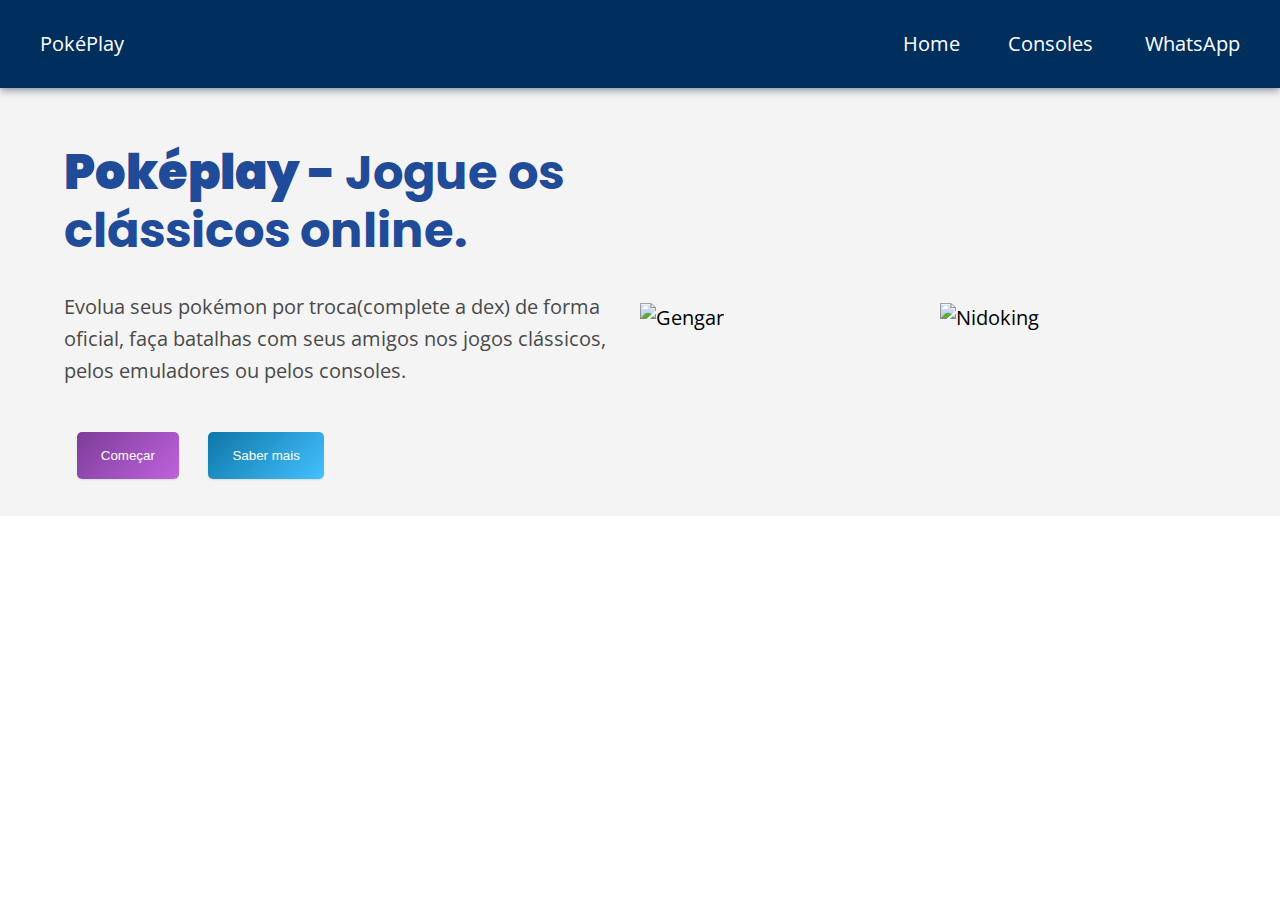
==== index.html @ 7a0d900a "projeto intermedio do main" ====
<!DOCTYPE html>
<html lang="pt-br">

<head>
  <link rel="shortcut icon" href="favicon.png" type="image/x-icon">
  <meta charset="UTF-8">
  <meta name="viewport" content="width=device-width, initial-scale=1.0">
  <link href="https://cdn.jsdelivr.net/npm/remixicon@2.5.0/fonts/remixicon.css" rel="stylesheet">
  <link rel="preconnect" href="https://fonts.googleapis.com">
  <link rel="preconnect" href="https://fonts.gstatic.com" crossorigin>
  <link href="https://fonts.googleapis.com/css2?family=Montserrat:ital,wght@0,100..900;1,100..900&family=Open+Sans:ital,wght@0,300..800;1,300..800&family=Poppins:ital,wght@0,100;0,200;0,300;0,400;0,500;0,600;0,700;0,800;0,900;1,100;1,200;1,300;1,400;1,500;1,600;1,700;1,800;1,900&family=Roboto:ital,wght@0,100;0,300;0,400;0,500;0,700;0,900;1,100;1,300;1,400;1,500;1,700;1,900&display=swap" rel="stylesheet">
  <link rel="stylesheet" href="./css/sytle.css">
  <title>PokéPlay | Central</title>
</head>

<body>
  <header class="header">
    <nav class="nav container">
      <div class="nav__data">
        <a href="./index.html" class="nav__logo link text-primary">PokéPlay</a>
        <div class="nav__toggle text-primary" id="nav-toggle">
          <i class="ri-menu-line nav__toggle-menu"></i>
          <i class="ri-close-line nav__toggle-close"></i>
        </div>
      </div>
      <div class="nav__menu" id="nav-menu">
        <ul class="nav__list">
          <li><a href="" class="nav__link text-primary">Home</a></li>

          <li class="dropdown__item">
            <div class="nav__link dropdown__button link text-primary">
              Consoles <i class="ri-arrow-down-s-line dropdown__arrow"></i>
            </div>
            <div class="dropdown__container">
              <div class="dropdown__content">
                <div class="dropdown__group">
                  <span class="dropdown__title">Game Boy Advanced</span>

                  <ul class="dropdown__list">
                    <li>
                      <a href="#" class="dropdown__link">Troca e Batalhas</a>
                    </li>
                    <li>
                      <a href="#" class="dropdown__link">Eventos - Mystery Gift</a>
                    </li>
                    <li>
                      <a href="#" class="dropdown__link">ROMS</a>
                    </li>
                  </ul>
                  </span>
                </div>
                <div class="dropdown__group">
                  <span class="dropdown__title">
                    Nintendo DS
                  </span>
                  <ul class="dropdown__list">
                    <li>
                      <a href="#" class="dropdown__link">Tutorial</a>
                    </li>
                    <li>
                      <a href="#" class="dropdown__link">Tranferir do GBA para o NDS</a>
                    </li>
                    <li>
                      <a href="#" class="dropdown__link">Eventos - Mystery Gift</a>
                    </li>
                    <li>
                      <a href="#" class="dropdown__link">ROMS</a>
                    </li>
                  </ul>
                  </span>
                </div>
                <div class="dropdown__group">
                  <span class="dropdown__title">3DS</span>

                  <ul class="dropdown__list">
                    <li>
                      <a href="#" class="dropdown__link">Tutorial</a>
                    </li>
                    <li>
                      <a href="#" class="dropdown__link">Eventos - Mystery Gift</a>
                    </li>
                    <li>
                      <a href="#" class="dropdown__link">ROMS</a>
                    </li>
                  </ul>
                </div>
                <div class="dropdown__group">
                  <span class="dropdown__title">Game Boy / Game Boy Color</span>

                  <ul class="dropdown__list">
                    <li>
                      <a href="#" class="dropdown__link">Tutorial</a>
                    </li>
                    <li>
                      <a href="#" class="dropdown__link">Eventos - Mystery Gift</a>
                    </li>
                    <li>
                      <a href="#" class="dropdown__link">ROMS</a>
                    </li>
                  </ul>
                </div>
              </div>
            </div>
          </li>

          <!-- <li class="dropdown__item">
            <div class="nav__link dropdown__button link text-primary">
              Resources<i class="ri-arrow-down-s-line dropdown__arrow"></i>
            </div>
            <div class="dropdown__container resources">
              <div class="dropdown__content">
                <div class="dropdown__group">
                  <div class="dropdown__icon">
                    <i class="ri-code-line"></i>
                  </div>
                  <span class="dropdown__title">Web Templates</span>

                  <ul class="dropdown__list">
                    <li>
                      <a href="#" class="dropdown__link">Free Templates</a>
                    </li>
                    <li>
                      <a href="#" class="dropdown__link">Premium Templates</a>
                    </li>
                  </ul>
                </div>
                <div class="dropdown__group">
                  <div class="dropdown__icon">
                    <i class="ri-pen-nib-line"></i>
                  </div>
                  <span class="dropdown__title">Designs</span>

                  <ul class="dropdown__list">
                    <li>
                      <a href="#" class="dropdown__link">Web Designs</a>
                    </li>
                    <li>
                      <a href="#" class="dropdown__link">App Designs</a>
                    </li>
                    <li>
                      <a href="#" class="dropdown__link">Component Designs</a>
                    </li>
                  </ul>
                </div>
                <div class="dropdown__group">
                  <div class="dropdown__icon">
                    <i class="ri-apps-2-line"></i>
                  </div>
                  <span class="dropdown__title">Others</span>

                  <ul class="dropdown__list">
                    <li>
                      <a href="#" class="dropdown__link">Recent blogs</a>
                    </li>
                    <li>
                      <a href="#" class="dropdown__link">Tutorial videos</a>
                    </li>
                    <li>
                      <a href="#" class="dropdown__link">Webinar</a>
                    </li>
                  </ul>
                </div>
              </div>
            </div>
          </li> -->


          <li><a href="" class="nav__link link text-primary">WhatsApp</a></li>

          <!-- <li class="dropdown__item">
            <div class="nav__link dropdown__button link text-primary">
              Company <i class="ri-arrow-down-s-line dropdown__arrow"></i>
            </div>

            <div class="dropdown__container company">
              <div class="dropdown__content">
                <div class="dropdown__group">
                  <div class="dropdown__icon">
                    <i class="ri-community-line"></i>
                  </div>

                  <span class="dropdown__title">About us</span>

                  <ul class="dropdown__list">
                    <li>
                      <a href="#" class="dropdown__link">About us</a>
                    </li>
                    <li>
                      <a href="#" class="dropdown__link">Support</a>
                    </li>
                    <li>
                      <a href="#" class="dropdown__link">Contact us</a>
                    </li>
                  </ul>
                </div>

                <div class="dropdown__group">
                  <div class="dropdown__icon">
                    <i class="ri-shield-line"></i>
                  </div>

                  <span class="dropdown__title">Safety and quality</span>

                  <ul class="dropdown__list">
                    <li>
                      <a href="#" class="dropdown__link">Cookie settings</a>
                    </li>
                    <li>
                      <a href="#" class="dropdown__link">Privacy Policy</a>
                    </li>
                  </ul>
                </div>
              </div>
            </div>
          </li> -->

        </ul>
      </div>
    </nav>

  </header>
  <main class="main">
    <div class="container main_container">
      <section class="main__left">
        <h1 class="text-terciary "><b>Poképlay -</b> Jogue os clássicos online.</h1>
        <p class="text-secondary">Evolua seus pokémon por troca(complete a dex) de forma oficial, faça batalhas com seus amigos nos jogos clássicos, pelos emuladores ou pelos consoles.</p>
        <div class="main__left-btn">
          <button class="botao gbc">Começar</button>
          <button class="botao gba">Saber mais</button>
        </div>
      </section>
      <section class="main__right">
        <a href="https://pokemondb.net/pokedex/gengar"><img src="https://img.pokemondb.net/sprites/home/shiny/gengar-gigantamax.png" alt="Gengar"></a>
        <a href="https://pokemondb.net/pokedex/nidoking"><img src="https://img.pokemondb.net/sprites/home/shiny/nidoking.png" alt="Nidoking"></a>
      </section>
    </div>
  </main>

  <footer class="footer">

  </footer>
  <script src="script.js"></script>
</body>


</html>
---- css/sytle.css ----
/* GLOBAL */
@import "./global/reset.css";
@import "./global/header.css";
@import "./global/footer.css";
/* UTILIDADES */
@import "./utilidades/componentes.css";
@import "./utilidades/cores.css";
@import "./utilidades/tipografia.css";
/* HOME */
@import "./home/main.css";
@import "./global/dropdown.css";
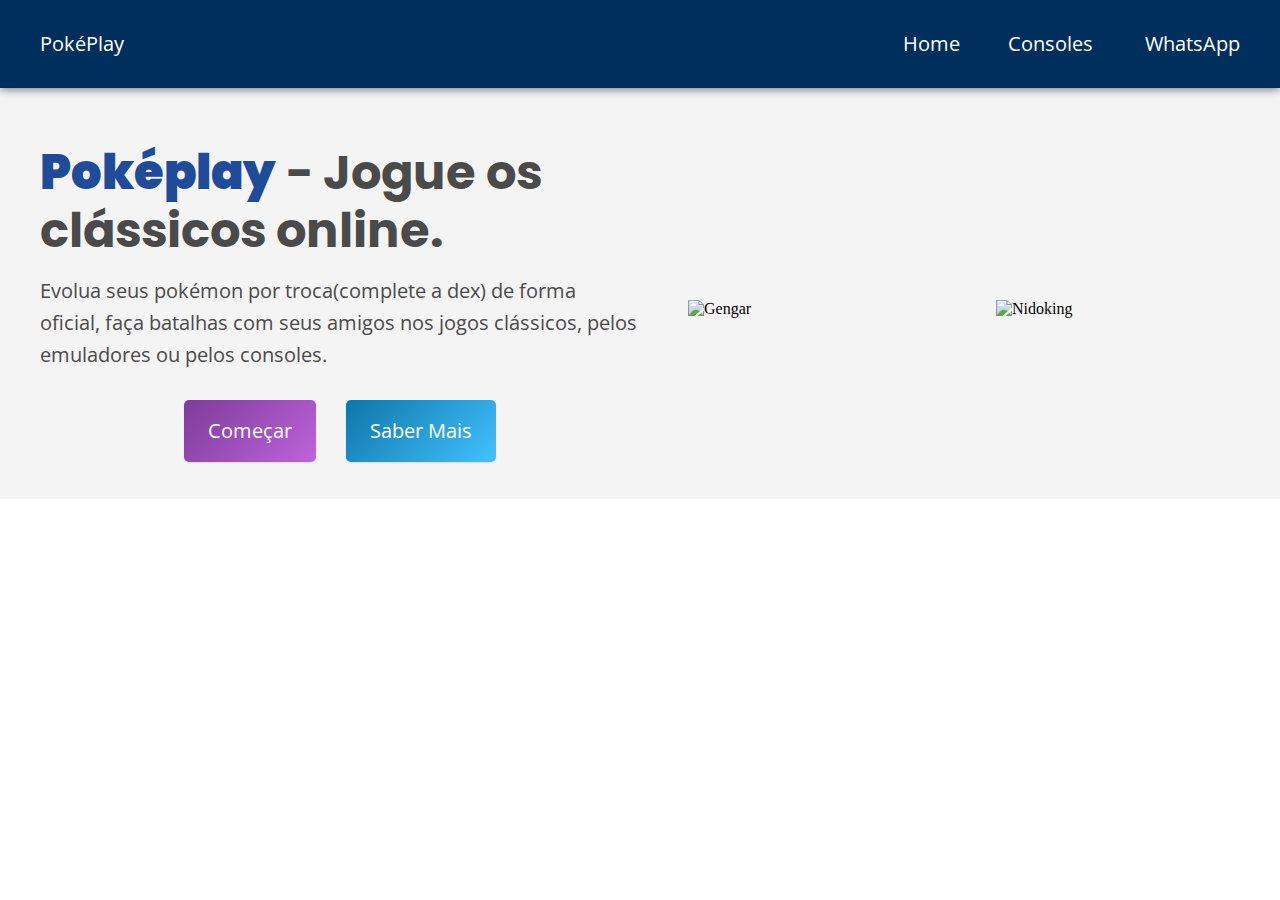
==== commit eed79c74: "projeto intermedio do main" ====
--- a/index.html
+++ b/index.html
@@ -222,19 +222,32 @@
   <main class="main">
     <div class="container main_container">
       <section class="main__left">
-        <h1 class="text-terciary "><b>Poképlay -</b> Jogue os clássicos online.</h1>
+        <h1 class="text-secondary"><b class="text-terciary">Poképlay</b> - Jogue os clássicos online.</h1>
         <p class="text-secondary">Evolua seus pokémon por troca(complete a dex) de forma oficial, faça batalhas com seus amigos nos jogos clássicos, pelos emuladores ou pelos consoles.</p>
         <div class="main__left-btn">
-          <button class="botao gbc">Começar</button>
-          <button class="botao gba">Saber mais</button>
+          <a href="#" class="botao gbc">Começar</a>
+          <a href="#" class="botao gba">Saber Mais</a>
         </div>
       </section>
       <section class="main__right">
-        <a href="https://pokemondb.net/pokedex/gengar"><img src="https://img.pokemondb.net/sprites/home/shiny/gengar-gigantamax.png" alt="Gengar"></a>
-        <a href="https://pokemondb.net/pokedex/nidoking"><img src="https://img.pokemondb.net/sprites/home/shiny/nidoking.png" alt="Nidoking"></a>
+        <img src="https://img.pokemondb.net/sprites/home/shiny/gengar-gigantamax.png" alt="Gengar">
+        <img src="https://img.pokemondb.net/sprites/home/shiny/nidoking.png" alt="Nidoking">
       </section>
     </div>
   </main>
+  <!-- <section>
+    <div class="container consoles_container">
+      <div class="console">
+        <h2>3DS</h2>
+
+      </div>
+      <div class="console">
+        <h3>NDS</h3>
+      </div>
+      <div class="console">GBA</div>
+      <div class="console">GB/GBC</div>
+    </div>
+  </section> -->
 
   <footer class="footer">
 
--- a/css/sytle.css
+++ b/css/sytle.css
@@ -2,10 +2,11 @@
 @import "./global/reset.css";
 @import "./global/header.css";
 @import "./global/footer.css";
+@import "./global/dropdown.css";
 /* UTILIDADES */
 @import "./utilidades/componentes.css";
 @import "./utilidades/cores.css";
 @import "./utilidades/tipografia.css";
 /* HOME */
 @import "./home/main.css";
-@import "./global/dropdown.css";
+@import "./home/consoles.css";
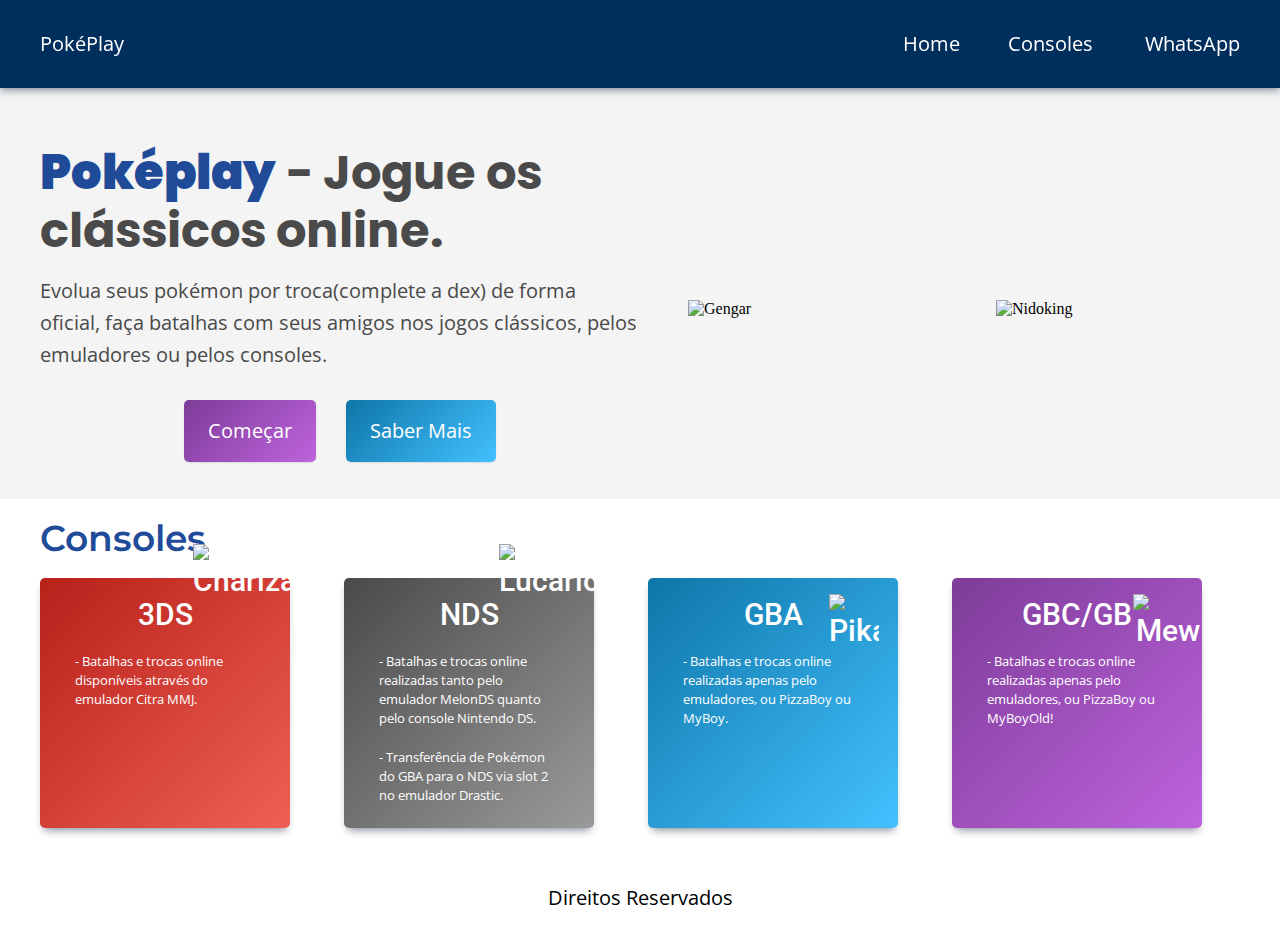
==== commit 6487bf8c: "section console - versao 1" ====
--- a/index.html
+++ b/index.html
@@ -235,22 +235,37 @@
       </section>
     </div>
   </main>
-  <!-- <section>
-    <div class="container consoles_container">
-      <div class="console">
-        <h2>3DS</h2>
-
-      </div>
-      <div class="console">
-        <h3>NDS</h3>
-      </div>
-      <div class="console">GBA</div>
-      <div class="console">GB/GBC</div>
+  <section class="container text-primary">
+    <h2 class="section_console_h2 text-terciary">Consoles</h2>
+    <div class="consoles_container">
+      <div class="console ds3">
+        <h3>3DS<span><img src="https://img.pokemondb.net/sprites/omega-ruby-alpha-sapphire/dex/normal/charizard-mega-x.png" alt="Charizard"></span></h3>
+        <p class="cards-p">- Batalhas e trocas online disponíveis através do emulador Citra MMJ.</p>
+      </div>
+      <div class="console nds">
+        <h3>NDS<span><img src="https://img.pokemondb.net/sprites/sun-moon/normal/lucario.png" alt="Lucario"></span></h3>
+        <p class="cards-p">- Batalhas e trocas online realizadas tanto pelo emulador MelonDS quanto pelo console Nintendo DS. <br> <br>
+          - Transferência de Pokémon do GBA para o NDS via slot 2 no emulador Drastic.</p>
+      </div>
+      <div class="console gba">
+        <h3>GBA<span><img src="https://img.pokemondb.net/sprites/black-white/anim/normal/pikachu.gif" alt="Pikachu"></span></h3>
+        <p class="cards-p">- Batalhas e trocas online realizadas apenas pelo emuladores, ou PizzaBoy ou MyBoy. </p>
+      </div>
+      <div class="console gbc">
+        <h3>GBC/GB<span><img src="https://img.pokemondb.net/sprites/black-white/anim/normal/mew.gif" alt="Mew"></span></h3>
+        <p class="cards-p">- Batalhas e trocas online realizadas apenas pelo emuladores, ou PizzaBoy ou MyBoyOld! </p>
+      </div>
     </div>
-  </section> -->
+  </section>
 
   <footer class="footer">
-
+    <br>
+    <br>
+    <br>
+    <p>Direitos Reservados</p>
+
+    <br>
+    <br>
   </footer>
   <script src="script.js"></script>
 </body>
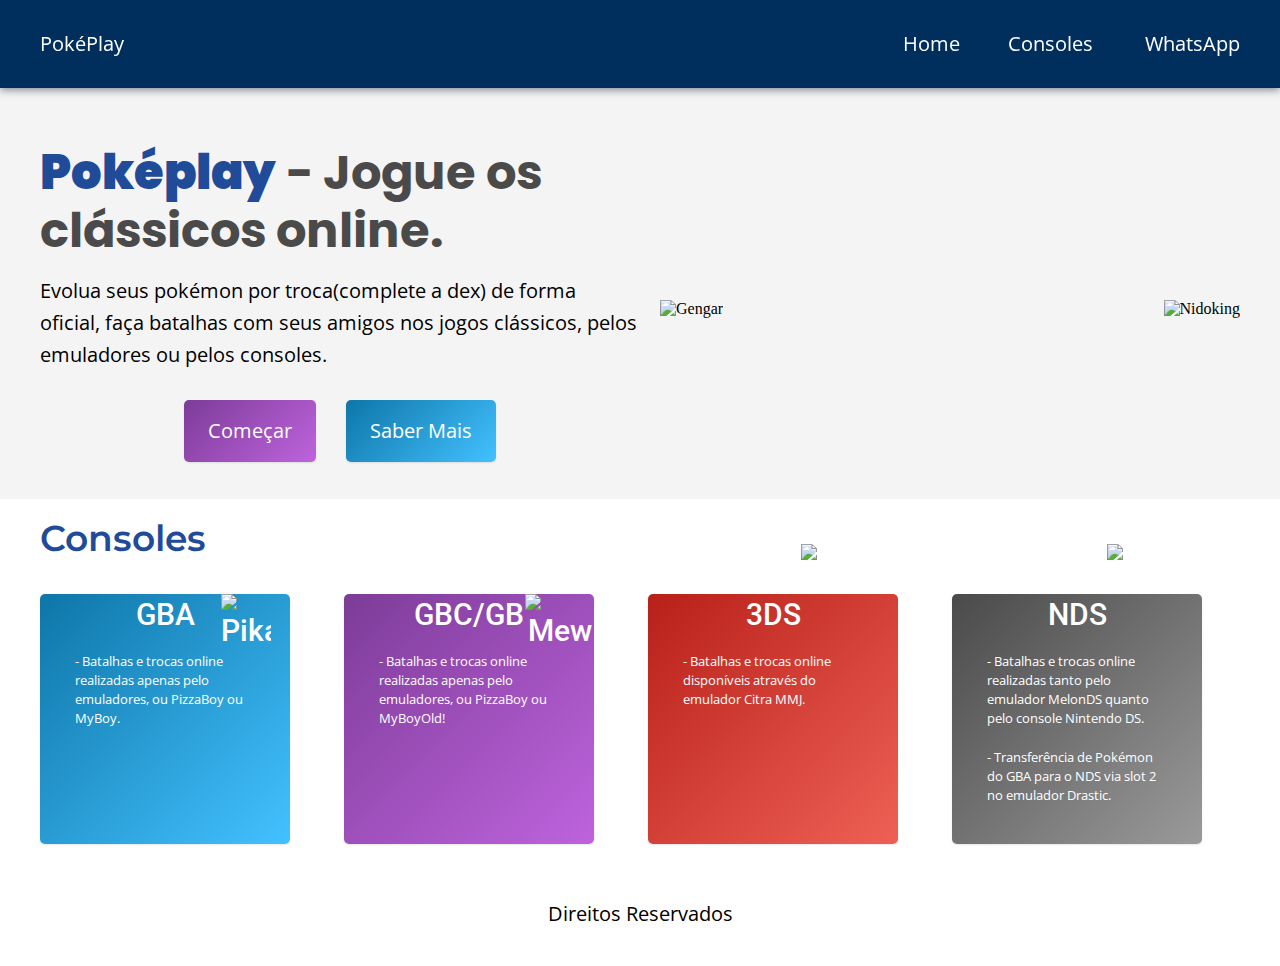
==== commit ca901347: "ajustes no main e na section consoles" ====
--- a/index.html
+++ b/index.html
@@ -223,38 +223,46 @@
     <div class="container main_container">
       <section class="main__left">
         <h1 class="text-secondary"><b class="text-terciary">Poképlay</b> - Jogue os clássicos online.</h1>
-        <p class="text-secondary">Evolua seus pokémon por troca(complete a dex) de forma oficial, faça batalhas com seus amigos nos jogos clássicos, pelos emuladores ou pelos consoles.</p>
+        <p>Evolua seus pokémon por troca(complete a dex) de forma oficial, faça batalhas com seus amigos nos jogos clássicos, pelos emuladores ou pelos consoles.</p>
         <div class="main__left-btn">
           <a href="#" class="botao gbc">Começar</a>
           <a href="#" class="botao gba">Saber Mais</a>
         </div>
       </section>
       <section class="main__right">
-        <img src="https://img.pokemondb.net/sprites/home/shiny/gengar-gigantamax.png" alt="Gengar">
-        <img src="https://img.pokemondb.net/sprites/home/shiny/nidoking.png" alt="Nidoking">
+        <img src="https://img.pokemondb.net/sprites/home/shiny/gengar-gigantamax.png" alt="Gengar" class="img1">
+        <img src="https://img.pokemondb.net/sprites/home/shiny/nidoking.png" alt="Nidoking" class="img2">
       </section>
     </div>
   </main>
   <section class="container text-primary">
     <h2 class="section_console_h2 text-terciary">Consoles</h2>
     <div class="consoles_container">
-      <div class="console ds3">
-        <h3>3DS<span><img src="https://img.pokemondb.net/sprites/omega-ruby-alpha-sapphire/dex/normal/charizard-mega-x.png" alt="Charizard"></span></h3>
-        <p class="cards-p">- Batalhas e trocas online disponíveis através do emulador Citra MMJ.</p>
-      </div>
-      <div class="console nds">
-        <h3>NDS<span><img src="https://img.pokemondb.net/sprites/sun-moon/normal/lucario.png" alt="Lucario"></span></h3>
-        <p class="cards-p">- Batalhas e trocas online realizadas tanto pelo emulador MelonDS quanto pelo console Nintendo DS. <br> <br>
-          - Transferência de Pokémon do GBA para o NDS via slot 2 no emulador Drastic.</p>
-      </div>
-      <div class="console gba">
-        <h3>GBA<span><img src="https://img.pokemondb.net/sprites/black-white/anim/normal/pikachu.gif" alt="Pikachu"></span></h3>
-        <p class="cards-p">- Batalhas e trocas online realizadas apenas pelo emuladores, ou PizzaBoy ou MyBoy. </p>
-      </div>
-      <div class="console gbc">
-        <h3>GBC/GB<span><img src="https://img.pokemondb.net/sprites/black-white/anim/normal/mew.gif" alt="Mew"></span></h3>
-        <p class="cards-p">- Batalhas e trocas online realizadas apenas pelo emuladores, ou PizzaBoy ou MyBoyOld! </p>
-      </div>
+      <a href="#">
+        <div class="console gba">
+          <h3>GBA<span><img src="https://img.pokemondb.net/sprites/black-white/anim/normal/pikachu.gif" alt="Pikachu"></span></h3>
+          <p class="cards-p">- Batalhas e trocas online realizadas apenas pelo emuladores, ou PizzaBoy ou MyBoy. </p>
+        </div>
+      </a>
+      <a href="#">
+        <div class="console gbc">
+          <h3>GBC/GB<span><img src="https://img.pokemondb.net/sprites/black-white/anim/normal/mew.gif" alt="Mew"></span></h3>
+          <p class="cards-p">- Batalhas e trocas online realizadas apenas pelo emuladores, ou PizzaBoy ou MyBoyOld! </p>
+        </div>
+      </a>
+      <a href="#">
+        <div class="console ds3">
+          <h3>3DS<span><img src="https://img.pokemondb.net/sprites/omega-ruby-alpha-sapphire/dex/normal/charizard-mega-x.png" alt="Charizard"></span></h3>
+          <p class="cards-p">- Batalhas e trocas online disponíveis através do emulador Citra MMJ.</p>
+        </div>
+      </a>
+      <a href="#">
+        <div class="console nds">
+          <h3>NDS<span><img src="https://img.pokemondb.net/sprites/sun-moon/normal/lucario.png" alt="Lucario"></span></h3>
+          <p class="cards-p">- Batalhas e trocas online realizadas tanto pelo emulador MelonDS quanto pelo console Nintendo DS. <br> <br>
+            - Transferência de Pokémon do GBA para o NDS via slot 2 no emulador Drastic.</p>
+        </div>
+      </a>
     </div>
   </section>
 
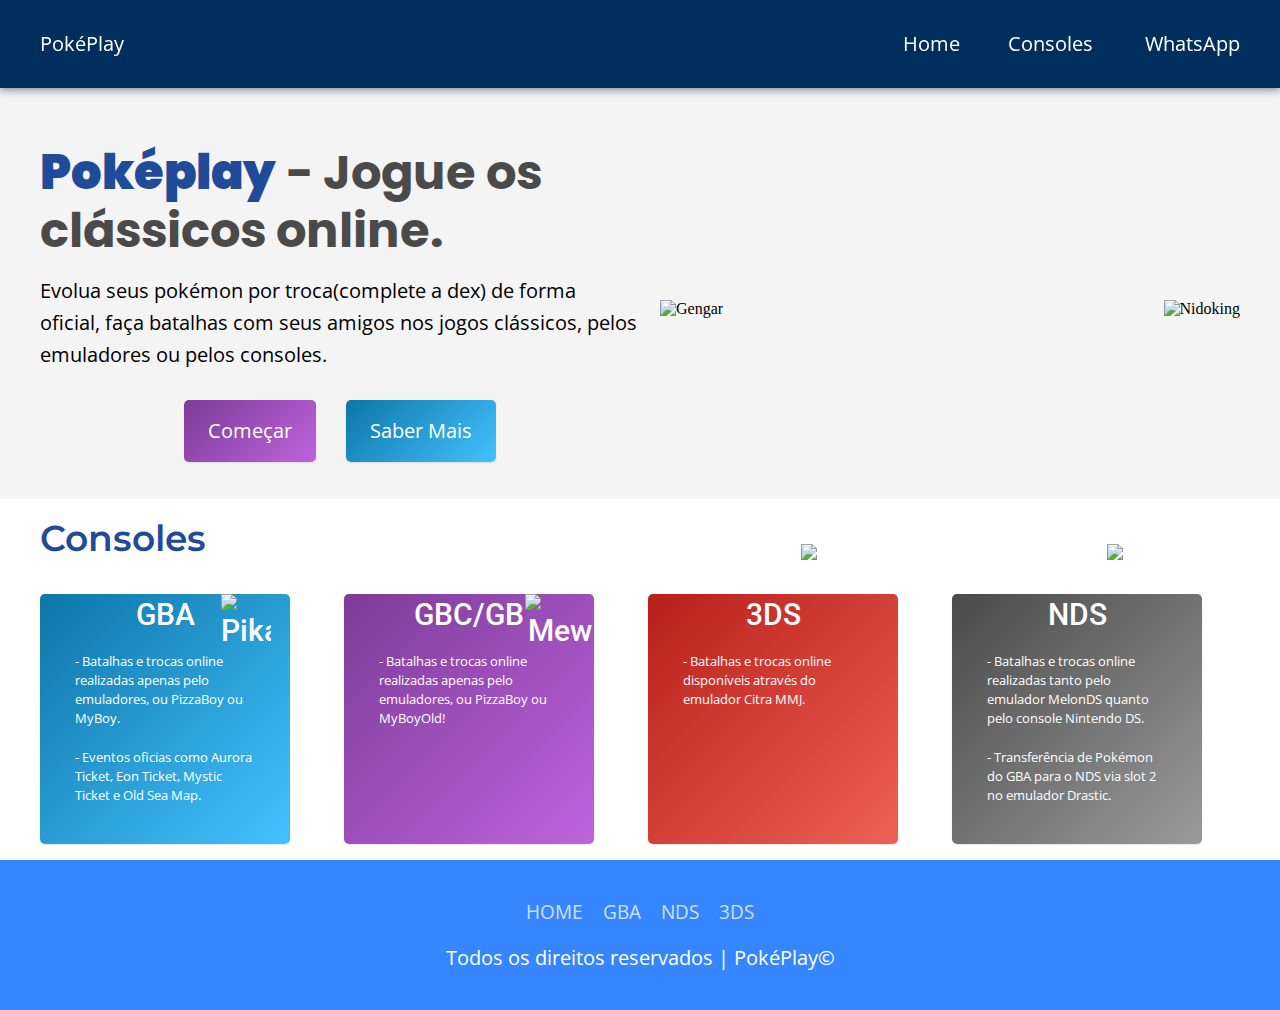
==== commit 13af415a: "finalizado?" ====
--- a/index.html
+++ b/index.html
@@ -241,7 +241,8 @@
       <a href="#">
         <div class="console gba">
           <h3>GBA<span><img src="https://img.pokemondb.net/sprites/black-white/anim/normal/pikachu.gif" alt="Pikachu"></span></h3>
-          <p class="cards-p">- Batalhas e trocas online realizadas apenas pelo emuladores, ou PizzaBoy ou MyBoy. </p>
+          <p class="cards-p">- Batalhas e trocas online realizadas apenas pelo emuladores, ou PizzaBoy ou MyBoy. <br><br>
+            - Eventos oficias como Aurora Ticket, Eon Ticket, Mystic Ticket e Old Sea Map.</p>
         </div>
       </a>
       <a href="#">
@@ -265,18 +266,21 @@
       </a>
     </div>
   </section>
-
   <footer class="footer">
-    <br>
-    <br>
-    <br>
-    <p>Direitos Reservados</p>
-
-    <br>
-    <br>
+    <ul class="social_icon">
+      <li><a href=""><i class="ri-whatsapp-line"></i></a></li>
+      <li><a href=""><i class="ri-youtube-line"></i></a></li>
+      <li><a href=""> <i class="ri-instagram-line"></i></a></li>
+    </ul>
+    <ul class="menu">
+      <li><a href="">HOME</a></li>
+      <li><a href="">GBA</a></li>
+      <li><a href="">NDS</a></li>
+      <li><a href="">3DS</a></li>
+    </ul>
+    <p class="text-primary">Todos os direitos reservados | PokéPlay©</p>
   </footer>
   <script src="script.js"></script>
 </body>
 
-
 </html>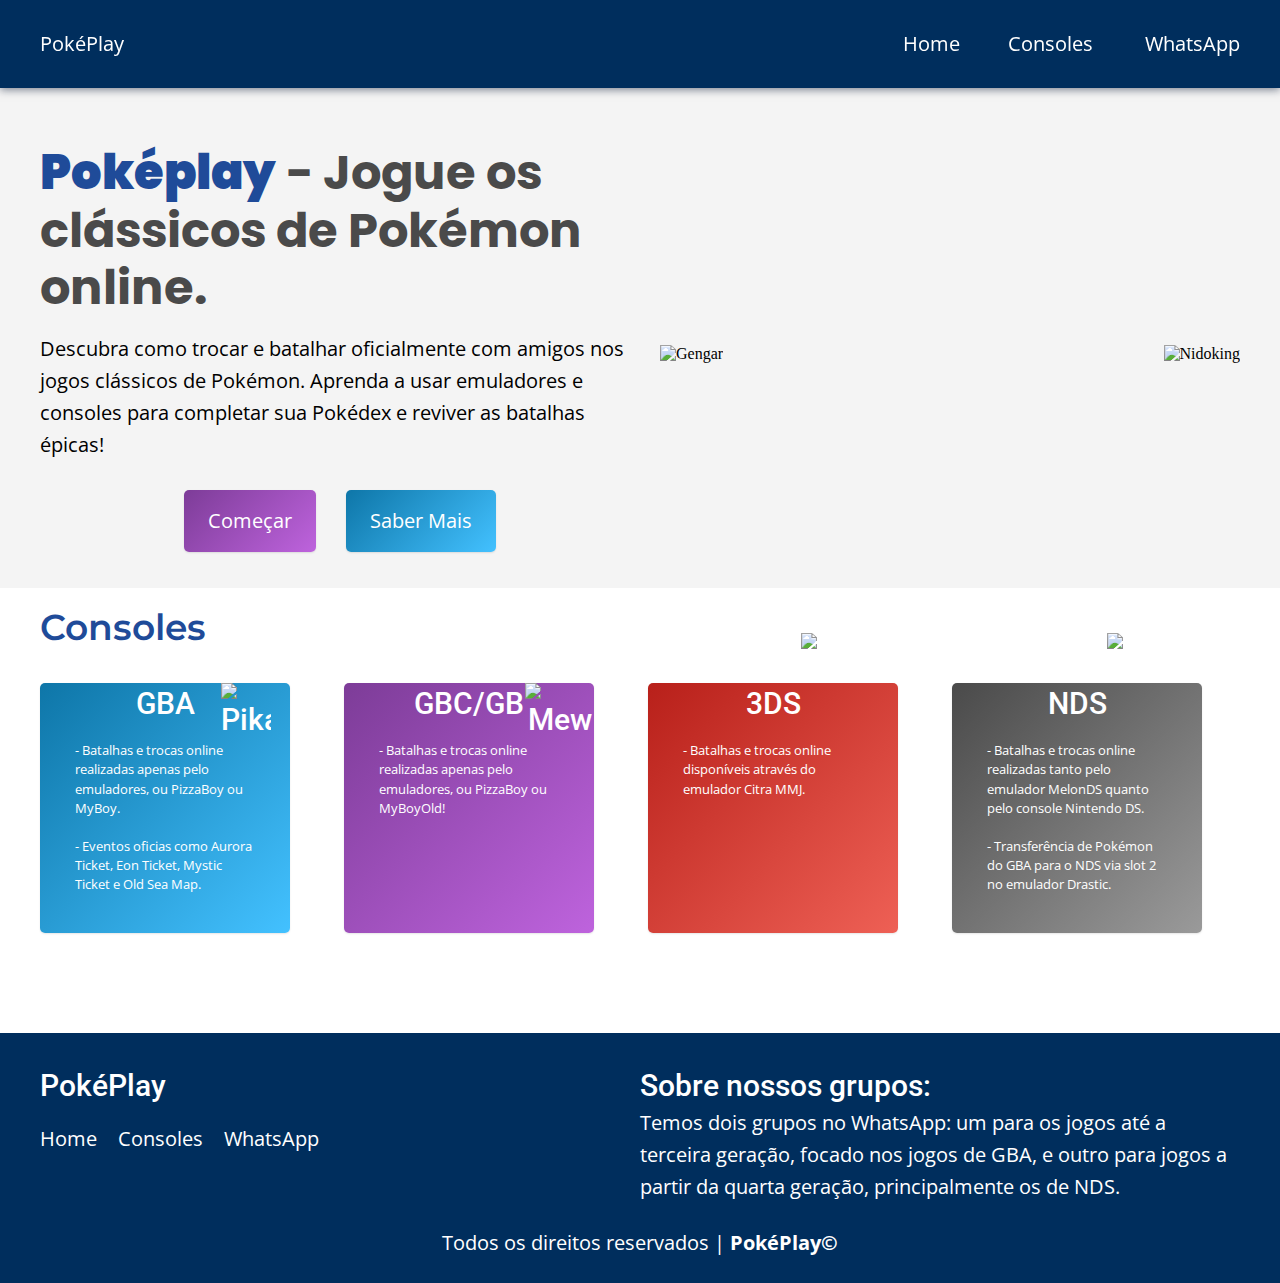
==== commit 7657dd4e: "esboço do tutorial gba" ====
--- a/index.html
+++ b/index.html
@@ -17,7 +17,7 @@
   <header class="header">
     <nav class="nav container">
       <div class="nav__data">
-        <a href="./index.html" class="nav__logo link text-primary">PokéPlay</a>
+        <a href="index.html" class="nav__logo link text-primary">PokéPlay</a>
         <div class="nav__toggle text-primary" id="nav-toggle">
           <i class="ri-menu-line nav__toggle-menu"></i>
           <i class="ri-close-line nav__toggle-close"></i>
@@ -38,13 +38,13 @@
 
                   <ul class="dropdown__list">
                     <li>
-                      <a href="#" class="dropdown__link">Troca e Batalhas</a>
-                    </li>
-                    <li>
-                      <a href="#" class="dropdown__link">Eventos - Mystery Gift</a>
-                    </li>
-                    <li>
-                      <a href="#" class="dropdown__link">ROMS</a>
+                      <a href="./pages/gba/gba.html" class="dropdown__link">Troca e Batalhas</a>
+                    </li>
+                    <li>
+                      <a href="./pages/gba/gba_eventos.html" class="dropdown__link">Eventos - Mystery Gift</a>
+                    </li>
+                    <li>
+                      <a href="./pages/gba/gbas_roms.html" class="dropdown__link">ROMS</a>
                     </li>
                   </ul>
                   </span>
@@ -55,16 +55,16 @@
                   </span>
                   <ul class="dropdown__list">
                     <li>
-                      <a href="#" class="dropdown__link">Tutorial</a>
-                    </li>
-                    <li>
-                      <a href="#" class="dropdown__link">Tranferir do GBA para o NDS</a>
-                    </li>
-                    <li>
-                      <a href="#" class="dropdown__link">Eventos - Mystery Gift</a>
-                    </li>
-                    <li>
-                      <a href="#" class="dropdown__link">ROMS</a>
+                      <a href="./pages/nds/nds.html" class="dropdown__link">Tutorial</a>
+                    </li>
+                    <li>
+                      <a href="./pages/nds/slot2.html" class="dropdown__link">Tranferir do GBA para o NDS</a>
+                    </li>
+                    <li>
+                      <a href="./pages/nds/nds_eventos.html" class="dropdown__link">Eventos - Mystery Gift</a>
+                    </li>
+                    <li>
+                      <a href="./pages/nds/nds_roms.html" class="dropdown__link">ROMS</a>
                     </li>
                   </ul>
                   </span>
@@ -74,13 +74,13 @@
 
                   <ul class="dropdown__list">
                     <li>
-                      <a href="#" class="dropdown__link">Tutorial</a>
-                    </li>
-                    <li>
-                      <a href="#" class="dropdown__link">Eventos - Mystery Gift</a>
-                    </li>
-                    <li>
-                      <a href="#" class="dropdown__link">ROMS</a>
+                      <a href="./pages/3ds/3ds.html" class="dropdown__link">Tutorial</a>
+                    </li>
+                    <li>
+                      <a href="./pages/3ds/eventos_3ds.html" class="dropdown__link">Eventos - Mystery Gift</a>
+                    </li>
+                    <li>
+                      <a href="./pages/3ds/roms_3ds.html" class="dropdown__link">ROMS</a>
                     </li>
                   </ul>
                 </div>
@@ -89,13 +89,13 @@
 
                   <ul class="dropdown__list">
                     <li>
-                      <a href="#" class="dropdown__link">Tutorial</a>
-                    </li>
-                    <li>
-                      <a href="#" class="dropdown__link">Eventos - Mystery Gift</a>
-                    </li>
-                    <li>
-                      <a href="#" class="dropdown__link">ROMS</a>
+                      <a href="./pages/gbcgb/gbcgb.html" class="dropdown__link">Tutorial</a>
+                    </li>
+                    <li>
+                      <a href="./pages/gbcgb/gbcgb_eventos.html" class="dropdown__link">Eventos - Mystery Gift</a>
+                    </li>
+                    <li>
+                      <a href="./pages/gbcgb/gbcgb_roms.html" class="dropdown__link">ROMS</a>
                     </li>
                   </ul>
                 </div>
@@ -222,8 +222,8 @@
   <main class="main">
     <div class="container main_container">
       <section class="main__left">
-        <h1 class="text-secondary"><b class="text-terciary">Poképlay</b> - Jogue os clássicos online.</h1>
-        <p>Evolua seus pokémon por troca(complete a dex) de forma oficial, faça batalhas com seus amigos nos jogos clássicos, pelos emuladores ou pelos consoles.</p>
+        <h1 class="text-secondary"><b class="text-terciary">Poképlay</b> - Jogue os clássicos de Pokémon online.</h1>
+        <p>Descubra como trocar e batalhar oficialmente com amigos nos jogos clássicos de Pokémon. Aprenda a usar emuladores e consoles para completar sua Pokédex e reviver as batalhas épicas!</p>
         <div class="main__left-btn">
           <a href="#" class="botao gbc">Começar</a>
           <a href="#" class="botao gba">Saber Mais</a>
@@ -266,19 +266,28 @@
       </a>
     </div>
   </section>
-  <footer class="footer">
-    <ul class="social_icon">
-      <li><a href=""><i class="ri-whatsapp-line"></i></a></li>
-      <li><a href=""><i class="ri-youtube-line"></i></a></li>
-      <li><a href=""> <i class="ri-instagram-line"></i></a></li>
-    </ul>
-    <ul class="menu">
-      <li><a href="">HOME</a></li>
-      <li><a href="">GBA</a></li>
-      <li><a href="">NDS</a></li>
-      <li><a href="">3DS</a></li>
-    </ul>
-    <p class="text-primary">Todos os direitos reservados | PokéPlay©</p>
+  <footer class="footer-distributed text-primary">
+    <div class="container container-footer">
+      <div class="footer-left">
+        <h3>Poké<span>Play</span></h3>
+        <p class="footer-links">
+          <a href="">Home</a>
+          <a href="">Consoles</a>
+          <a href="">WhatsApp</a>
+        </p>
+      </div>
+      <div class="footer-right">
+        <h3>Sobre nossos grupos:</h3>
+        <p class="footer-company-about">
+          Temos dois grupos no WhatsApp: um para os jogos até a terceira geração, focado nos jogos de GBA, e outro para jogos a partir da quarta geração, principalmente os de NDS.
+        </p>
+      </div>
+    </div>
+    <div class="direitos">
+      <p>
+        Todos os direitos reservados | <strong>PokéPlay©</strong>
+      </p>
+    </div>
   </footer>
   <script src="script.js"></script>
 </body>
--- a/css/sytle.css
+++ b/css/sytle.css
@@ -10,3 +10,5 @@
 /* HOME */
 @import "./home/main.css";
 @import "./home/consoles.css";
+/* TUTORIAIS */
+@import "./tutorias/tutorial_estrutura.css";
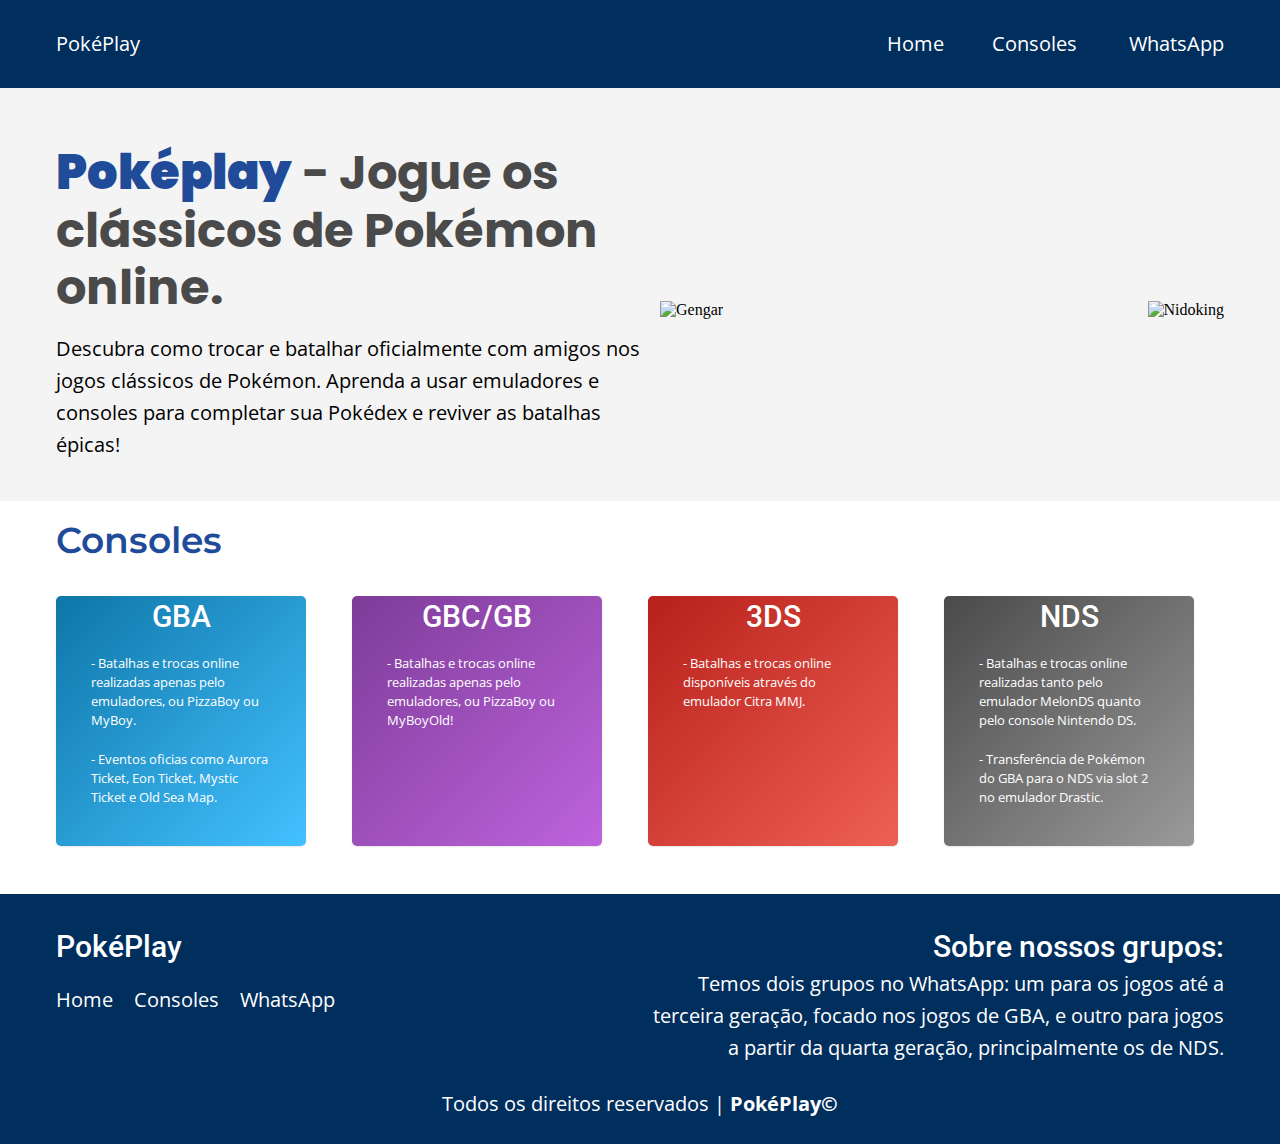
==== commit d9eac777: "reformulação do tutorial trocas GBA" ====
--- a/index.html
+++ b/index.html
@@ -102,118 +102,7 @@
               </div>
             </div>
           </li>
-
-          <!-- <li class="dropdown__item">
-            <div class="nav__link dropdown__button link text-primary">
-              Resources<i class="ri-arrow-down-s-line dropdown__arrow"></i>
-            </div>
-            <div class="dropdown__container resources">
-              <div class="dropdown__content">
-                <div class="dropdown__group">
-                  <div class="dropdown__icon">
-                    <i class="ri-code-line"></i>
-                  </div>
-                  <span class="dropdown__title">Web Templates</span>
-
-                  <ul class="dropdown__list">
-                    <li>
-                      <a href="#" class="dropdown__link">Free Templates</a>
-                    </li>
-                    <li>
-                      <a href="#" class="dropdown__link">Premium Templates</a>
-                    </li>
-                  </ul>
-                </div>
-                <div class="dropdown__group">
-                  <div class="dropdown__icon">
-                    <i class="ri-pen-nib-line"></i>
-                  </div>
-                  <span class="dropdown__title">Designs</span>
-
-                  <ul class="dropdown__list">
-                    <li>
-                      <a href="#" class="dropdown__link">Web Designs</a>
-                    </li>
-                    <li>
-                      <a href="#" class="dropdown__link">App Designs</a>
-                    </li>
-                    <li>
-                      <a href="#" class="dropdown__link">Component Designs</a>
-                    </li>
-                  </ul>
-                </div>
-                <div class="dropdown__group">
-                  <div class="dropdown__icon">
-                    <i class="ri-apps-2-line"></i>
-                  </div>
-                  <span class="dropdown__title">Others</span>
-
-                  <ul class="dropdown__list">
-                    <li>
-                      <a href="#" class="dropdown__link">Recent blogs</a>
-                    </li>
-                    <li>
-                      <a href="#" class="dropdown__link">Tutorial videos</a>
-                    </li>
-                    <li>
-                      <a href="#" class="dropdown__link">Webinar</a>
-                    </li>
-                  </ul>
-                </div>
-              </div>
-            </div>
-          </li> -->
-
-
           <li><a href="" class="nav__link link text-primary">WhatsApp</a></li>
-
-          <!-- <li class="dropdown__item">
-            <div class="nav__link dropdown__button link text-primary">
-              Company <i class="ri-arrow-down-s-line dropdown__arrow"></i>
-            </div>
-
-            <div class="dropdown__container company">
-              <div class="dropdown__content">
-                <div class="dropdown__group">
-                  <div class="dropdown__icon">
-                    <i class="ri-community-line"></i>
-                  </div>
-
-                  <span class="dropdown__title">About us</span>
-
-                  <ul class="dropdown__list">
-                    <li>
-                      <a href="#" class="dropdown__link">About us</a>
-                    </li>
-                    <li>
-                      <a href="#" class="dropdown__link">Support</a>
-                    </li>
-                    <li>
-                      <a href="#" class="dropdown__link">Contact us</a>
-                    </li>
-                  </ul>
-                </div>
-
-                <div class="dropdown__group">
-                  <div class="dropdown__icon">
-                    <i class="ri-shield-line"></i>
-                  </div>
-
-                  <span class="dropdown__title">Safety and quality</span>
-
-                  <ul class="dropdown__list">
-                    <li>
-                      <a href="#" class="dropdown__link">Cookie settings</a>
-                    </li>
-                    <li>
-                      <a href="#" class="dropdown__link">Privacy Policy</a>
-                    </li>
-                  </ul>
-                </div>
-              </div>
-            </div>
-          </li> -->
-
         </ul>
       </div>
     </nav>
@@ -224,10 +113,6 @@
       <section class="main__left">
         <h1 class="text-secondary"><b class="text-terciary">Poképlay</b> - Jogue os clássicos de Pokémon online.</h1>
         <p>Descubra como trocar e batalhar oficialmente com amigos nos jogos clássicos de Pokémon. Aprenda a usar emuladores e consoles para completar sua Pokédex e reviver as batalhas épicas!</p>
-        <div class="main__left-btn">
-          <a href="#" class="botao gbc">Começar</a>
-          <a href="#" class="botao gba">Saber Mais</a>
-        </div>
       </section>
       <section class="main__right">
         <img src="https://img.pokemondb.net/sprites/home/shiny/gengar-gigantamax.png" alt="Gengar" class="img1">
@@ -240,26 +125,26 @@
     <div class="consoles_container">
       <a href="#">
         <div class="console gba">
-          <h3>GBA<span><img src="https://img.pokemondb.net/sprites/black-white/anim/normal/pikachu.gif" alt="Pikachu"></span></h3>
+          <h3>GBA</h3>
           <p class="cards-p">- Batalhas e trocas online realizadas apenas pelo emuladores, ou PizzaBoy ou MyBoy. <br><br>
             - Eventos oficias como Aurora Ticket, Eon Ticket, Mystic Ticket e Old Sea Map.</p>
         </div>
       </a>
       <a href="#">
         <div class="console gbc">
-          <h3>GBC/GB<span><img src="https://img.pokemondb.net/sprites/black-white/anim/normal/mew.gif" alt="Mew"></span></h3>
+          <h3>GBC/GB</h3>
           <p class="cards-p">- Batalhas e trocas online realizadas apenas pelo emuladores, ou PizzaBoy ou MyBoyOld! </p>
         </div>
       </a>
       <a href="#">
         <div class="console ds3">
-          <h3>3DS<span><img src="https://img.pokemondb.net/sprites/omega-ruby-alpha-sapphire/dex/normal/charizard-mega-x.png" alt="Charizard"></span></h3>
+          <h3>3DS</h3>
           <p class="cards-p">- Batalhas e trocas online disponíveis através do emulador Citra MMJ.</p>
         </div>
       </a>
       <a href="#">
         <div class="console nds">
-          <h3>NDS<span><img src="https://img.pokemondb.net/sprites/sun-moon/normal/lucario.png" alt="Lucario"></span></h3>
+          <h3>NDS</h3>
           <p class="cards-p">- Batalhas e trocas online realizadas tanto pelo emulador MelonDS quanto pelo console Nintendo DS. <br> <br>
             - Transferência de Pokémon do GBA para o NDS via slot 2 no emulador Drastic.</p>
         </div>
